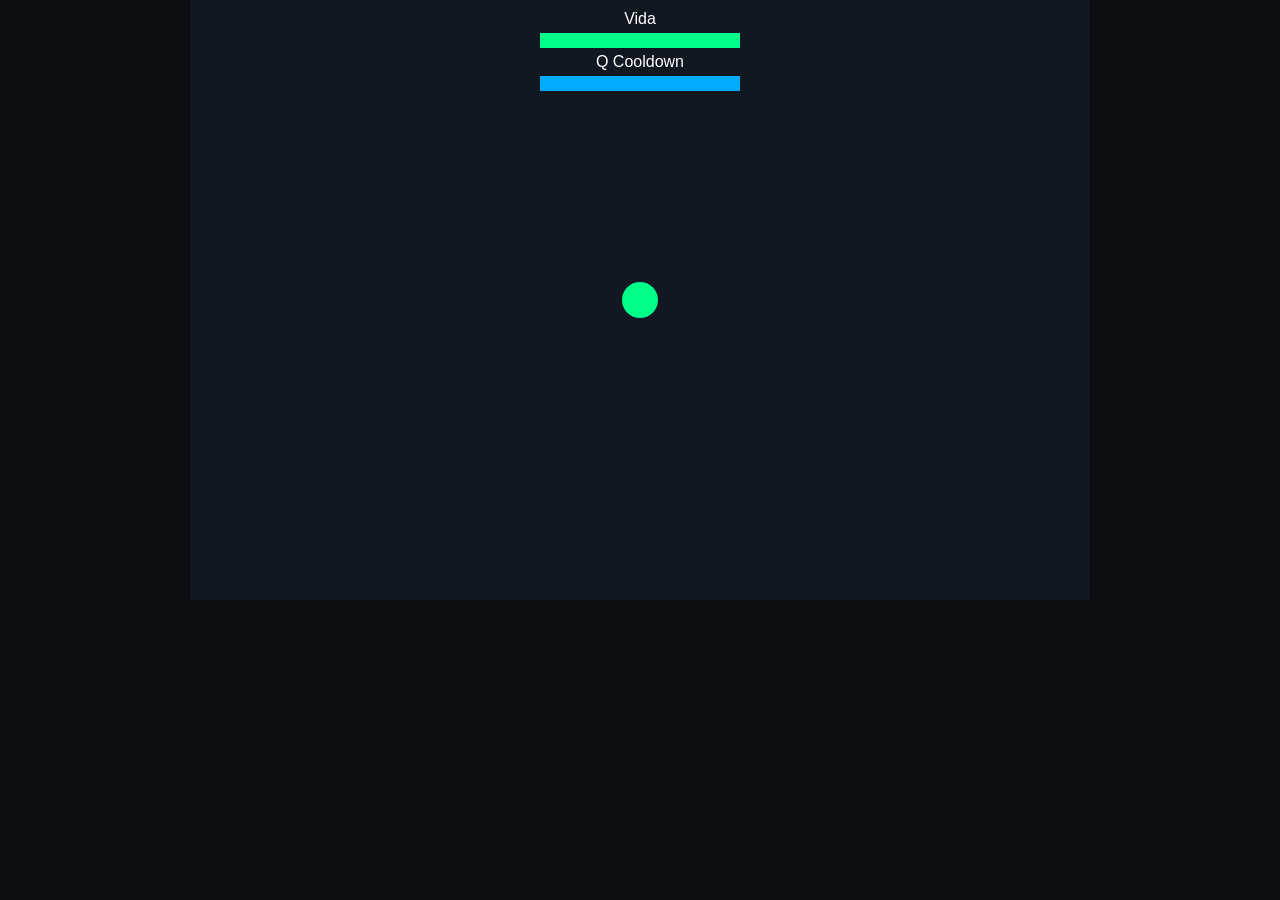
==== index.html @ 19adaf25 "first commit" ====
<!DOCTYPE html>
<html lang="es">

<head>
    <meta charset="UTF-8">
    <title>League of Skillshots</title>
    <style>
        body {
            margin: 0;
            overflow: hidden;
            background: #0b0f14;
            font-family: Arial, sans-serif;
        }

        canvas {
            display: block;
            margin: auto;
            background: #111822;
        }

        .ui {
            position: absolute;
            top: 10px;
            left: 50%;
            transform: translateX(-50%);
            color: white;
            text-align: center;
        }

        .bar {
            width: 200px;
            height: 15px;
            background: #333;
            margin: 5px auto;
        }

        .fill {
            height: 100%;
            background: #00ff88;
        }
    </style>
</head>

<body>

    <div class="ui">
        <div>Vida</div>
        <div class="bar">
            <div id="hp" class="fill"></div>
        </div>
        <div>Q Cooldown</div>
        <div class="bar">
            <div id="cd" class="fill" style="background:#00aaff"></div>
        </div>
    </div>

    <canvas id="game"></canvas>

    <script>
        const canvas = document.getElementById("game");
        const ctx = canvas.getContext("2d");

        canvas.width = 900;
        canvas.height = 600;

        let keys = {};
        let mouse = { x: 0, y: 0 };

        document.addEventListener("keydown", e => keys[e.key.toLowerCase()] = true);
        document.addEventListener("keyup", e => keys[e.key.toLowerCase()] = false);

        canvas.addEventListener("mousemove", e => {
            const rect = canvas.getBoundingClientRect();
            mouse.x = e.clientX - rect.left;
            mouse.y = e.clientY - rect.top;
        });

        class Player {
            constructor() {
                this.x = 450;
                this.y = 300;
                this.radius = 18;
                this.speed = 4;
                this.hp = 100;
                this.cooldown = 0;
                this.maxCooldown = 50;
            }

            update() {
                if (keys["w"]) this.y -= this.speed;
                if (keys["s"]) this.y += this.speed;
                if (keys["a"]) this.x -= this.speed;
                if (keys["d"]) this.x += this.speed;

                this.x = Math.max(this.radius, Math.min(canvas.width - this.radius, this.x));
                this.y = Math.max(this.radius, Math.min(canvas.height - this.radius, this.y));

                if (this.cooldown > 0) this.cooldown--;
            }

            shoot() {
                if (this.cooldown === 0) {
                    const angle = Math.atan2(mouse.y - this.y, mouse.x - this.x);
                    projectiles.push(new Projectile(this.x, this.y, angle, 10, 6, "player"));
                    this.cooldown = this.maxCooldown;
                }
            }

            draw() {
                ctx.fillStyle = "#00ff88";
                ctx.beginPath();
                ctx.arc(this.x, this.y, this.radius, 0, Math.PI * 2);
                ctx.fill();
            }
        }

        class Projectile {
            constructor(x, y, angle, speed, radius, type) {
                this.x = x;
                this.y = y;
                this.radius = radius;
                this.vx = Math.cos(angle) * speed;
                this.vy = Math.sin(angle) * speed;
                this.type = type;
            }

            update() {
                this.x += this.vx;
                this.y += this.vy;
            }

            draw() {
                ctx.fillStyle = this.type === "player" ? "#00aaff" : "#ff3333";
                ctx.beginPath();
                ctx.arc(this.x, this.y, this.radius, 0, Math.PI * 2);
                ctx.fill();
            }
        }

        let player = new Player();
        let projectiles = [];
        let enemyShots = [];

        let spawnTimer = 0;
        let wave = 1;
        let gameOver = false;

        canvas.addEventListener("click", () => player.shoot());

        function collision(a, b) {
            const dx = a.x - b.x;
            const dy = a.y - b.y;
            return Math.hypot(dx, dy) < a.radius + b.radius;
        }

        // 🔥 Spawn que apunta al jugador
        function spawnWave() {

            let shots = 3 + Math.floor(wave * 0.2); // cada vez más proyectiles
            let speed = 1 + wave * 0.1;
            let size = 6 + wave * 0.3; // cada vez más gorditos

            for (let i = 0; i < shots; i++) {

                const side = Math.floor(Math.random() * 4);
                let x, y;

                if (side === 0) { x = 0; y = Math.random() * canvas.height; }
                if (side === 1) { x = canvas.width; y = Math.random() * canvas.height; }
                if (side === 2) { x = Math.random() * canvas.width; y = 0; }
                if (side === 3) { x = Math.random() * canvas.width; y = canvas.height; }

                const angle = Math.atan2(player.y - y, player.x - x);

                enemyShots.push(new Projectile(x, y, angle, speed, size, "enemy"));
            }

            wave++;
        }

        function update() {

            if (gameOver) return;

            player.update();

            projectiles.forEach(p => p.update());
            enemyShots.forEach(p => p.update());

            // Colisión jugador
            enemyShots.forEach(p => {
                if (collision(p, player)) {
                    player.hp -= 5 + wave * 0.3;
                    if (player.hp <= 0) gameOver = true;
                }
            });

            // Limpiar fuera de pantalla
            projectiles = projectiles.filter(p =>
                p.x > 0 && p.x < canvas.width && p.y > 0 && p.y < canvas.height
            );

            enemyShots = enemyShots.filter(p =>
                p.x > -100 && p.x < canvas.width + 100 &&
                p.y > -100 && p.y < canvas.height + 100
            );

            spawnTimer++;
            if (spawnTimer > 90) {
                spawnWave();
                spawnTimer = 0;
            }

            document.getElementById("hp").style.width = Math.max(player.hp, 0) * 2 + "px";
            document.getElementById("cd").style.width = (1 - player.cooldown / player.maxCooldown) * 200 + "px";
        }

        function draw() {
            ctx.clearRect(0, 0, canvas.width, canvas.height);

            player.draw();
            projectiles.forEach(p => p.draw());
            enemyShots.forEach(p => p.draw());

            if (gameOver) {
                ctx.fillStyle = "white";
                ctx.font = "50px Arial";
                ctx.fillText("GAME OVER", 330, 300);
            }
        }

        function loop() {
            update();
            draw();
            requestAnimationFrame(loop);
        }

        loop();
    </script>



</body>

</html>
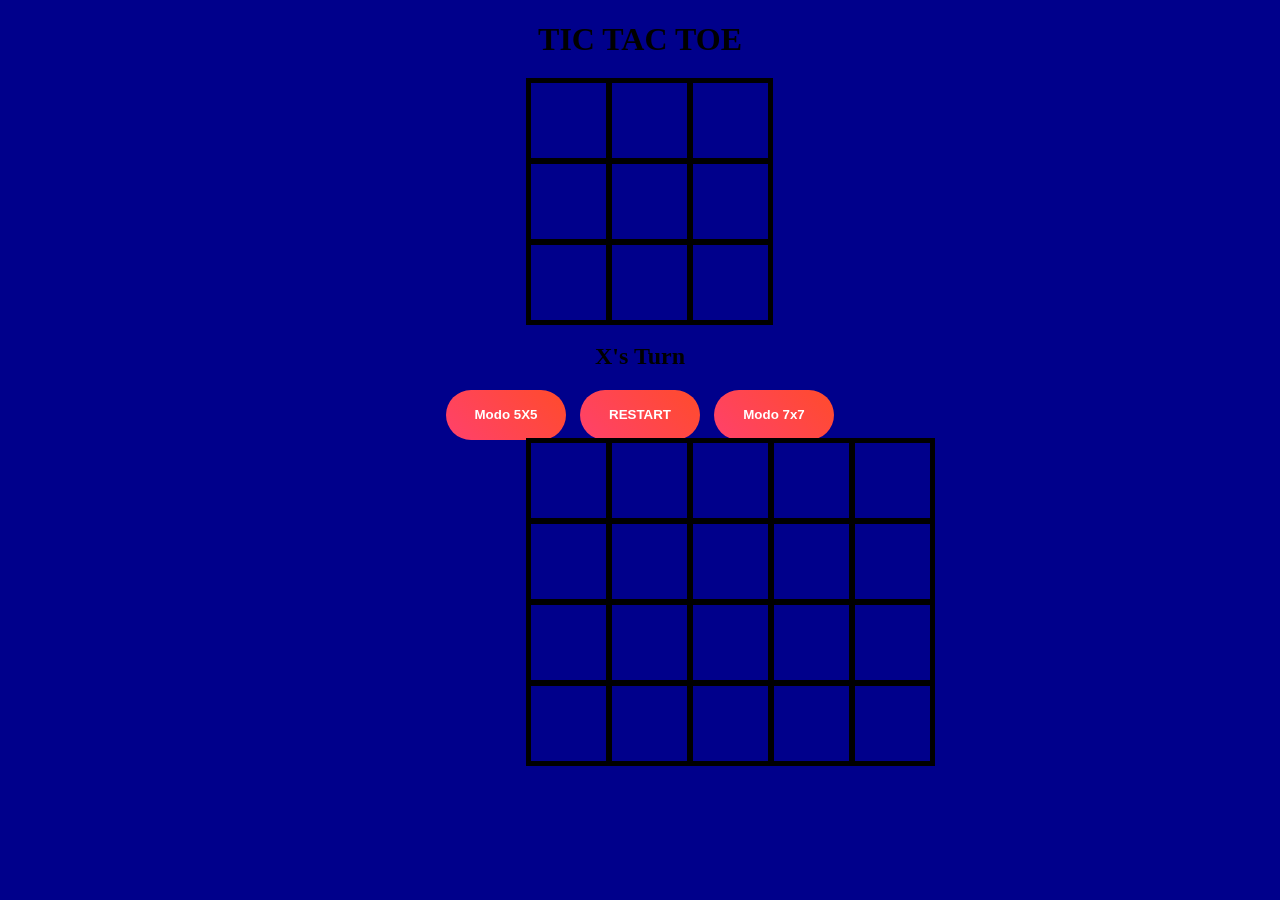
==== commit f9f1d512: "Millores" ====
--- a/index.html
+++ b/index.html
@@ -1,245 +1,56 @@
 <!DOCTYPE html>
-<html lang="es">
-
+<html lang="en">
 <head>
     <meta charset="UTF-8">
-    <title>League of Skillshots</title>
-    <style>
-        body {
-            margin: 0;
-            overflow: hidden;
-            background: #0b0f14;
-            font-family: Arial, sans-serif;
-        }
-
-        canvas {
-            display: block;
-            margin: auto;
-            background: #111822;
-        }
-
-        .ui {
-            position: absolute;
-            top: 10px;
-            left: 50%;
-            transform: translateX(-50%);
-            color: white;
-            text-align: center;
-        }
-
-        .bar {
-            width: 200px;
-            height: 15px;
-            background: #333;
-            margin: 5px auto;
-        }
-
-        .fill {
-            height: 100%;
-            background: #00ff88;
-        }
-    </style>
+    <meta name="viewport" content="width=device-width, initial-scale=1.0">
+    <title>TIC TAC TOE</title>
+    <link rel="stylesheet" href="styles.css">
 </head>
-
-<body>
-
-    <div class="ui">
-        <div>Vida</div>
-        <div class="bar">
-            <div id="hp" class="fill"></div>
+<body>  
+    
+    <div id="Juego">
+        <h1>TIC TAC TOE</h1>
+        <div id= "Celdas">
+            <div cellIndex="0" class="celda"></div>
+            <div cellIndex="1" class="celda"></div>
+            <div cellIndex="2" class="celda"></div>
+            <div cellIndex="3" class="celda"></div>
+            <div cellIndex="4" class="celda"></div>
+            <div cellIndex="5" class="celda"></div>
+            <div cellIndex="6" class="celda"></div>
+            <div cellIndex="7" class="celda"></div>
+            <div cellIndex="8" class="celda"></div>
         </div>
-        <div>Q Cooldown</div>
-        <div class="bar">
-            <div id="cd" class="fill" style="background:#00aaff"></div>
-        </div>
+        <h2 id="statusText"></h2>
+        <button id="5x5">Modo 5X5</button>
+        <button id="restartBtn">RESTART</button>
+        <button id="7x7">Modo 7x7</button>
     </div>
 
-    <canvas id="game"></canvas>
+    <div id="Celdas5x5">
+        <div cellIndex="0" class="celda"></div>
+        <div cellIndex="1" class="celda"></div>
+        <div cellIndex="2" class="celda"></div>
+        <div cellIndex="3" class="celda"></div>
+        <div cellIndex="4" class="celda"></div>
+        <div cellIndex="5" class="celda"></div>
+        <div cellIndex="6" class="celda"></div>
+        <div cellIndex="7" class="celda"></div>
+        <div cellIndex="8" class="celda"></div>
+        <div cellIndex="9" class="celda"></div>
+        <div cellIndex="10" class="celda"></div>
+        <div cellIndex="11" class="celda"></div>
+        <div cellIndex="12" class="celda"></div>
+        <div cellIndex="13" class="celda"></div>
+        <div cellIndex="14" class="celda"></div>
+        <div cellIndex="15" class="celda"></div>
+        <div cellIndex="16" class="celda"></div>
+        <div cellIndex="17" class="celda"></div>
+        <div cellIndex="18" class="celda"></div>
+        <div cellIndex="19" class="celda"></div>
+    </div>
 
-    <script>
-        const canvas = document.getElementById("game");
-        const ctx = canvas.getContext("2d");
-
-        canvas.width = 900;
-        canvas.height = 600;
-
-        let keys = {};
-        let mouse = { x: 0, y: 0 };
-
-        document.addEventListener("keydown", e => keys[e.key.toLowerCase()] = true);
-        document.addEventListener("keyup", e => keys[e.key.toLowerCase()] = false);
-
-        canvas.addEventListener("mousemove", e => {
-            const rect = canvas.getBoundingClientRect();
-            mouse.x = e.clientX - rect.left;
-            mouse.y = e.clientY - rect.top;
-        });
-
-        class Player {
-            constructor() {
-                this.x = 450;
-                this.y = 300;
-                this.radius = 18;
-                this.speed = 4;
-                this.hp = 100;
-                this.cooldown = 0;
-                this.maxCooldown = 50;
-            }
-
-            update() {
-                if (keys["w"]) this.y -= this.speed;
-                if (keys["s"]) this.y += this.speed;
-                if (keys["a"]) this.x -= this.speed;
-                if (keys["d"]) this.x += this.speed;
-
-                this.x = Math.max(this.radius, Math.min(canvas.width - this.radius, this.x));
-                this.y = Math.max(this.radius, Math.min(canvas.height - this.radius, this.y));
-
-                if (this.cooldown > 0) this.cooldown--;
-            }
-
-            shoot() {
-                if (this.cooldown === 0) {
-                    const angle = Math.atan2(mouse.y - this.y, mouse.x - this.x);
-                    projectiles.push(new Projectile(this.x, this.y, angle, 10, 6, "player"));
-                    this.cooldown = this.maxCooldown;
-                }
-            }
-
-            draw() {
-                ctx.fillStyle = "#00ff88";
-                ctx.beginPath();
-                ctx.arc(this.x, this.y, this.radius, 0, Math.PI * 2);
-                ctx.fill();
-            }
-        }
-
-        class Projectile {
-            constructor(x, y, angle, speed, radius, type) {
-                this.x = x;
-                this.y = y;
-                this.radius = radius;
-                this.vx = Math.cos(angle) * speed;
-                this.vy = Math.sin(angle) * speed;
-                this.type = type;
-            }
-
-            update() {
-                this.x += this.vx;
-                this.y += this.vy;
-            }
-
-            draw() {
-                ctx.fillStyle = this.type === "player" ? "#00aaff" : "#ff3333";
-                ctx.beginPath();
-                ctx.arc(this.x, this.y, this.radius, 0, Math.PI * 2);
-                ctx.fill();
-            }
-        }
-
-        let player = new Player();
-        let projectiles = [];
-        let enemyShots = [];
-
-        let spawnTimer = 0;
-        let wave = 1;
-        let gameOver = false;
-
-        canvas.addEventListener("click", () => player.shoot());
-
-        function collision(a, b) {
-            const dx = a.x - b.x;
-            const dy = a.y - b.y;
-            return Math.hypot(dx, dy) < a.radius + b.radius;
-        }
-
-        // 🔥 Spawn que apunta al jugador
-        function spawnWave() {
-
-            let shots = 3 + Math.floor(wave * 0.2); // cada vez más proyectiles
-            let speed = 1 + wave * 0.1;
-            let size = 6 + wave * 0.3; // cada vez más gorditos
-
-            for (let i = 0; i < shots; i++) {
-
-                const side = Math.floor(Math.random() * 4);
-                let x, y;
-
-                if (side === 0) { x = 0; y = Math.random() * canvas.height; }
-                if (side === 1) { x = canvas.width; y = Math.random() * canvas.height; }
-                if (side === 2) { x = Math.random() * canvas.width; y = 0; }
-                if (side === 3) { x = Math.random() * canvas.width; y = canvas.height; }
-
-                const angle = Math.atan2(player.y - y, player.x - x);
-
-                enemyShots.push(new Projectile(x, y, angle, speed, size, "enemy"));
-            }
-
-            wave++;
-        }
-
-        function update() {
-
-            if (gameOver) return;
-
-            player.update();
-
-            projectiles.forEach(p => p.update());
-            enemyShots.forEach(p => p.update());
-
-            // Colisión jugador
-            enemyShots.forEach(p => {
-                if (collision(p, player)) {
-                    player.hp -= 5 + wave * 0.3;
-                    if (player.hp <= 0) gameOver = true;
-                }
-            });
-
-            // Limpiar fuera de pantalla
-            projectiles = projectiles.filter(p =>
-                p.x > 0 && p.x < canvas.width && p.y > 0 && p.y < canvas.height
-            );
-
-            enemyShots = enemyShots.filter(p =>
-                p.x > -100 && p.x < canvas.width + 100 &&
-                p.y > -100 && p.y < canvas.height + 100
-            );
-
-            spawnTimer++;
-            if (spawnTimer > 90) {
-                spawnWave();
-                spawnTimer = 0;
-            }
-
-            document.getElementById("hp").style.width = Math.max(player.hp, 0) * 2 + "px";
-            document.getElementById("cd").style.width = (1 - player.cooldown / player.maxCooldown) * 200 + "px";
-        }
-
-        function draw() {
-            ctx.clearRect(0, 0, canvas.width, canvas.height);
-
-            player.draw();
-            projectiles.forEach(p => p.draw());
-            enemyShots.forEach(p => p.draw());
-
-            if (gameOver) {
-                ctx.fillStyle = "white";
-                ctx.font = "50px Arial";
-                ctx.fillText("GAME OVER", 330, 300);
-            }
-        }
-
-        function loop() {
-            update();
-            draw();
-            requestAnimationFrame(loop);
-        }
-
-        loop();
-    </script>
-
-
-
+    </body>
+    <script src="game.js"></script>
 </body>
-
 </html>
--- a/styles.css
+++ b/styles.css
@@ -0,0 +1,76 @@
+body {
+    background-color: darkblue;
+}
+
+button {
+    width: 120px;
+    height: 50px;
+    background: linear-gradient(45deg, #ff416c, #ff4b2b);
+    border: none;
+    border-radius: 30px;
+    color: white;
+    font-weight: bold;
+    cursor: pointer;
+    transition: 0.3s;
+    margin-left: 5px;
+    margin-right: 5px;
+}
+
+button:hover {
+    transform: scale(1.1);
+    box-shadow: 0 0 15px #ff4b2b;
+    margin-left: 20px;
+    margin-right: 20px;
+}
+
+.celda {
+    width: 75px;
+    height: 75px;
+    border: 3px solid;
+    box-shadow: 0 0 0 2px;
+    line-height: 75px;
+    font-size: 50px;
+    cursor: pointer;
+    transition: transform 0.2s ease;
+}
+
+.celda:hover{
+    transform: scale(1.08);
+    background-color: blue;
+
+}
+
+
+#Juego {
+    font-family: "Permanent Marker", cursive;
+    text-align: center;
+}
+
+
+#Celdas {
+    display: grid;
+    grid-template-columns: repeat(3, auto);
+    width: 225px;
+    margin: auto;
+}
+
+#Celdas5x5 {
+    
+    display: grid;
+    grid-template-columns: repeat(5, auto);
+    width: 225px;
+    margin: auto;
+    font-family: "Permanent Marker", cursive;
+    text-align: center;
+}
+
+.ganadora {
+    background-color: gold;
+    box-shadow: 0 0 20px yellow;
+    animation: brillo 0.8s infinite alternate;
+}
+
+.winner {
+    background-color: yellow;
+    color: black;
+}
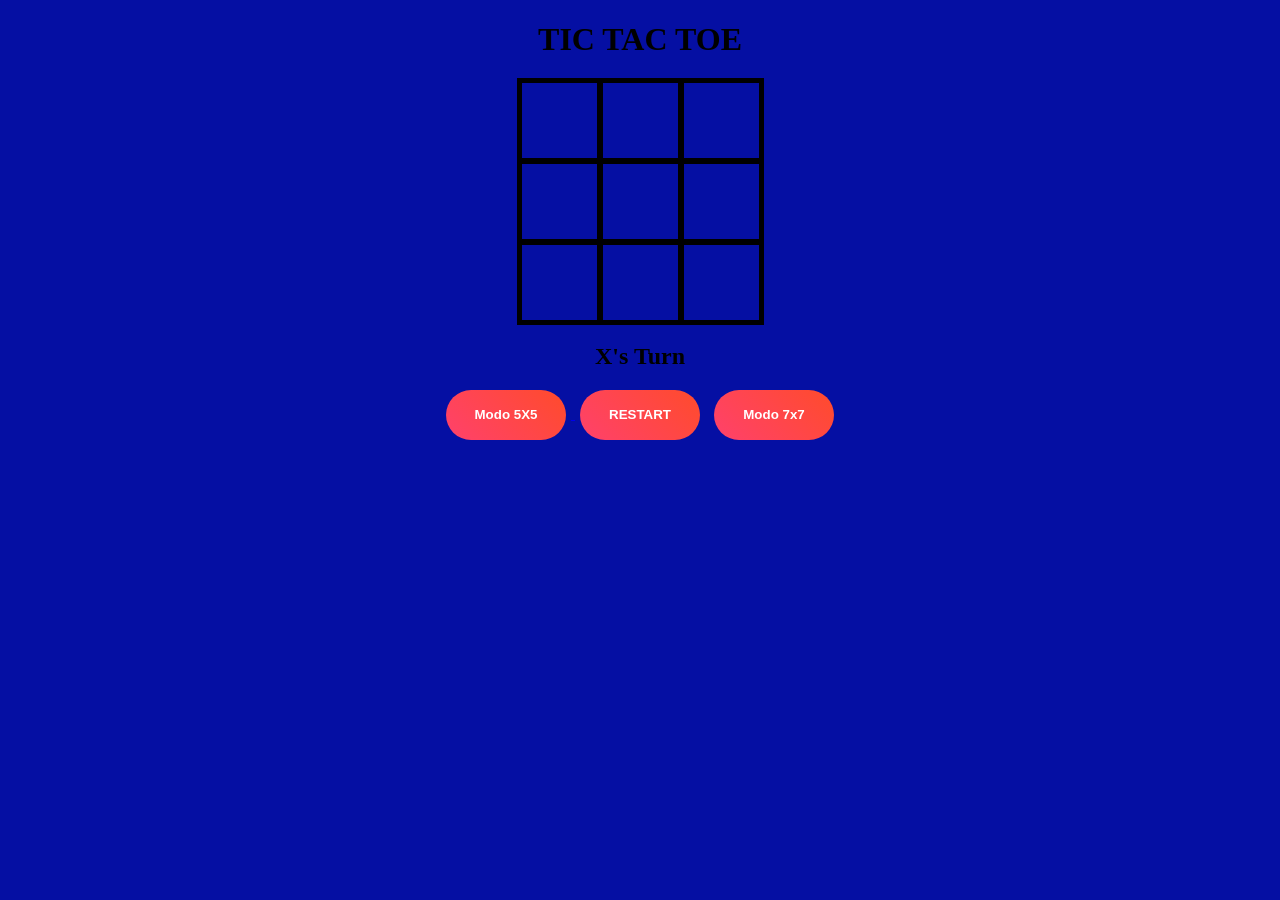
==== commit 1e59857a: "Joc fet" ====
--- a/index.html
+++ b/index.html
@@ -5,6 +5,7 @@
     <meta name="viewport" content="width=device-width, initial-scale=1.0">
     <title>TIC TAC TOE</title>
     <link rel="stylesheet" href="styles.css">
+    <link rel="shortcut icon" href="./Assets/logo pagina.png" type="image/x-icon">
 </head>
 <body>  
     
@@ -22,35 +23,14 @@
             <div cellIndex="8" class="celda"></div>
         </div>
         <h2 id="statusText"></h2>
+        <a href="5x5.html">
         <button id="5x5">Modo 5X5</button>
+        </a>
         <button id="restartBtn">RESTART</button>
+        <a href="./7x7.html">
         <button id="7x7">Modo 7x7</button>
+        </a>
     </div>
-
-    <div id="Celdas5x5">
-        <div cellIndex="0" class="celda"></div>
-        <div cellIndex="1" class="celda"></div>
-        <div cellIndex="2" class="celda"></div>
-        <div cellIndex="3" class="celda"></div>
-        <div cellIndex="4" class="celda"></div>
-        <div cellIndex="5" class="celda"></div>
-        <div cellIndex="6" class="celda"></div>
-        <div cellIndex="7" class="celda"></div>
-        <div cellIndex="8" class="celda"></div>
-        <div cellIndex="9" class="celda"></div>
-        <div cellIndex="10" class="celda"></div>
-        <div cellIndex="11" class="celda"></div>
-        <div cellIndex="12" class="celda"></div>
-        <div cellIndex="13" class="celda"></div>
-        <div cellIndex="14" class="celda"></div>
-        <div cellIndex="15" class="celda"></div>
-        <div cellIndex="16" class="celda"></div>
-        <div cellIndex="17" class="celda"></div>
-        <div cellIndex="18" class="celda"></div>
-        <div cellIndex="19" class="celda"></div>
-    </div>
-
-    </body>
     <script src="game.js"></script>
 </body>
 </html>
--- a/styles.css
+++ b/styles.css
@@ -1,14 +1,14 @@
 body {
-    background-color: darkblue;
+    background-color: #050FA3;
 }
 
 button {
     width: 120px;
     height: 50px;
     background: linear-gradient(45deg, #ff416c, #ff4b2b);
-    border: none;
     border-radius: 30px;
     color: white;
+    border: none;
     font-weight: bold;
     cursor: pointer;
     transition: 0.3s;
@@ -28,7 +28,6 @@
     height: 75px;
     border: 3px solid;
     box-shadow: 0 0 0 2px;
-    line-height: 75px;
     font-size: 50px;
     cursor: pointer;
     transition: transform 0.2s ease;
@@ -36,41 +35,94 @@
 
 .celda:hover{
     transform: scale(1.08);
-    background-color: blue;
-
+    background-color: #1120F0;
+    
 }
-
 
 #Juego {
     font-family: "Permanent Marker", cursive;
     text-align: center;
 }
 
-
 #Celdas {
     display: grid;
     grid-template-columns: repeat(3, auto);
-    width: 225px;
+    width: fit-content;
     margin: auto;
 }
 
+/* BRILLO EN QUIEN GANA */
+
+.win {
+    background-color: yellow;
+    box-shadow: 0 0 15px yellow;
+    transition: background-color 0.4s ease, transform 0.3s ease;
+}
+
+
+/*  5X5 JUEGO  */
+
+
 #Celdas5x5 {
-    
     display: grid;
     grid-template-columns: repeat(5, auto);
-    width: 225px;
-    margin: auto;
+    grid-template-rows: repeat(5, auto);
+    width: fit-content;
+    margin: 20px auto;
     font-family: "Permanent Marker", cursive;
     text-align: center;
 }
 
-.ganadora {
-    background-color: gold;
-    box-shadow: 0 0 20px yellow;
-    animation: brillo 0.8s infinite alternate;
+.celda5x5 {
+    width: 50px;
+    height: 50px;
+    border: 2px solid;
+    box-shadow: 0 0 0 2px;
+    cursor: pointer;
+    transition: transform 0.2s ease;
+    font-size: 40px;
 }
 
-.winner {
-    background-color: yellow;
-    color: black;
+.celda5x5:hover {
+    transform: scale(1.08);
+    background-color: #1120F0;
+
+}
+
+
+/* 7X7 JUEGO */
+
+#Juego7x7 {
+    display: flex;
+    align-items: center;
+    gap: 40px;
+    font-family: "Permanent Marker", cursive;
+    text-align: center;
+    width: 100%;
+}
+
+#Celdas7x7 {
+    display: grid;
+    grid-template-columns: repeat(7, auto);
+    grid-template-rows: repeat(7, auto);
+    width: fit-content;
+    font-family: "Permanent Marker", cursive;
+    text-align: center;
+    margin: 20px auto;
+}
+
+.celda7x7 {
+    width: 50px;
+    height: 50px;
+    border: 2px solid;
+    box-shadow: 0 0 0 2px;
+    cursor: pointer;
+    transition: transform 0.2s ease;
+    font-size: 40px;
+}
+
+.celda7x7:hover {
+    transform: scale(1.08);
+    background-color: #1120F0;
+
 }
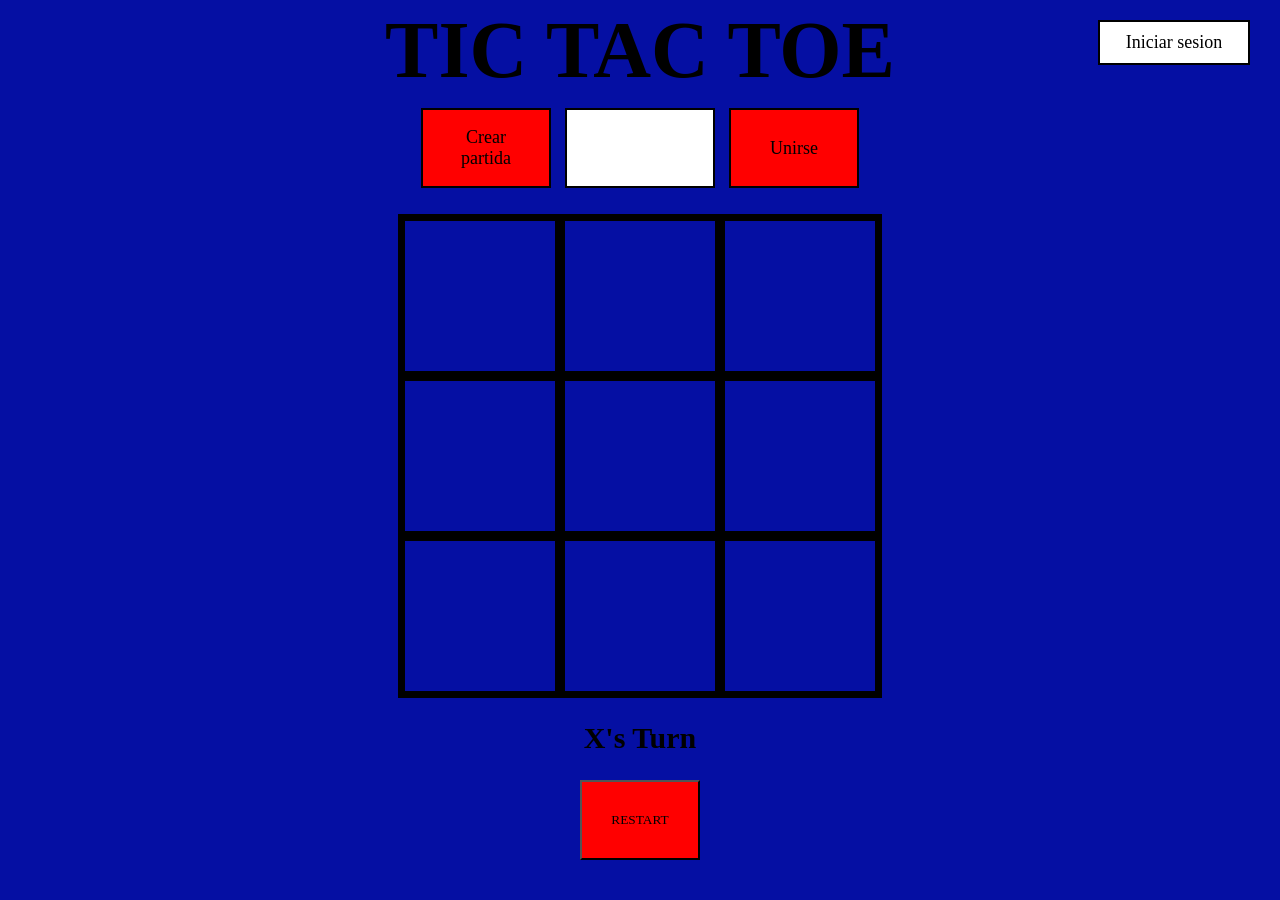
==== commit f139c9c7: "Inicio sesion" ====
--- a/index.html
+++ b/index.html
@@ -1,36 +1,14 @@
 <!DOCTYPE html>
-<html lang="en">
+<html lang="es">
 <head>
     <meta charset="UTF-8">
     <meta name="viewport" content="width=device-width, initial-scale=1.0">
-    <title>TIC TAC TOE</title>
-    <link rel="stylesheet" href="styles.css">
-    <link rel="shortcut icon" href="./Assets/logo pagina.png" type="image/x-icon">
+    <title>Redirigiendo...</title>
+    <meta http-equiv="refresh" content="0; url=./public/index.html">
 </head>
-<body>  
-    
-    <div id="Juego">
-        <h1>TIC TAC TOE</h1>
-        <div id= "Celdas">
-            <div cellIndex="0" class="celda"></div>
-            <div cellIndex="1" class="celda"></div>
-            <div cellIndex="2" class="celda"></div>
-            <div cellIndex="3" class="celda"></div>
-            <div cellIndex="4" class="celda"></div>
-            <div cellIndex="5" class="celda"></div>
-            <div cellIndex="6" class="celda"></div>
-            <div cellIndex="7" class="celda"></div>
-            <div cellIndex="8" class="celda"></div>
-        </div>
-        <h2 id="statusText"></h2>
-        <a href="5x5.html">
-        <button id="5x5">Modo 5X5</button>
-        </a>
-        <button id="restartBtn">RESTART</button>
-        <a href="./7x7.html">
-        <button id="7x7">Modo 7x7</button>
-        </a>
-    </div>
-    <script src="game.js"></script>
+<body>
+    <script>
+        window.location.replace("./public/index.html");
+    </script>
 </body>
-</html>+</html>
